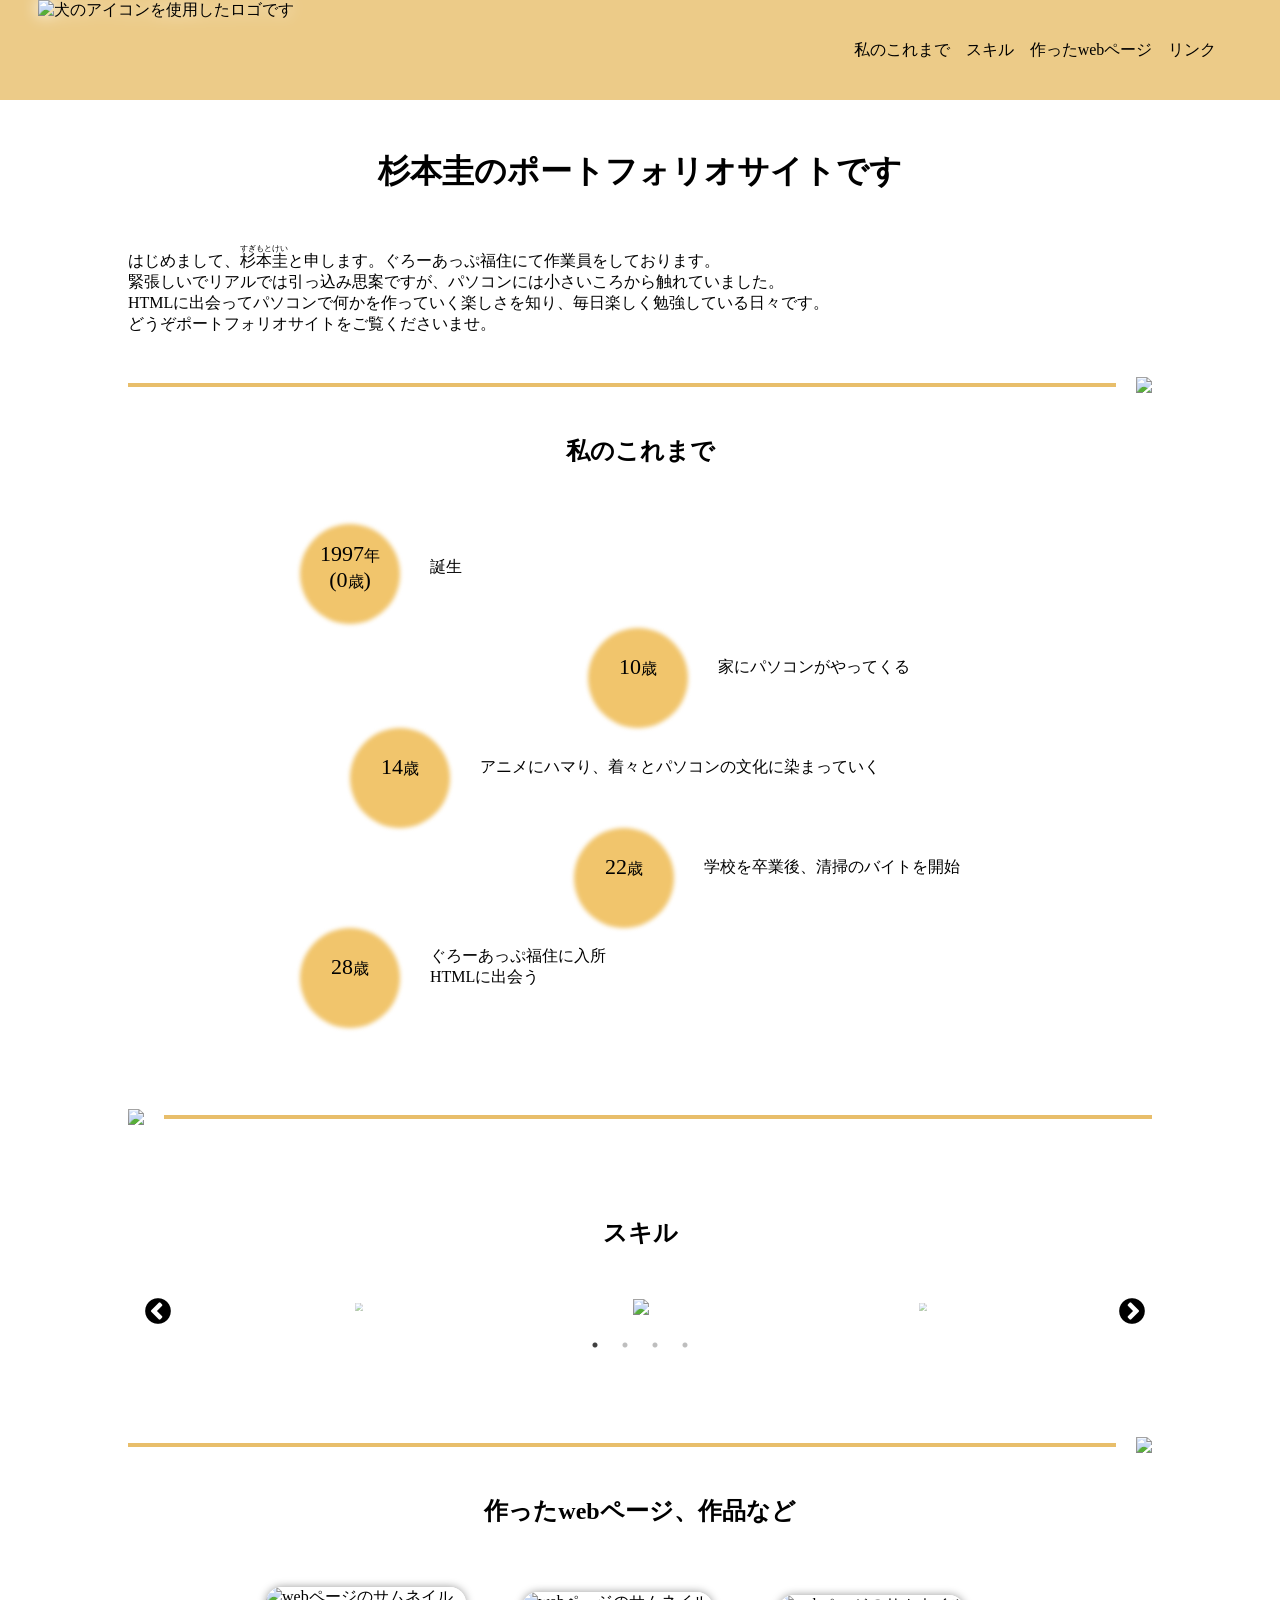
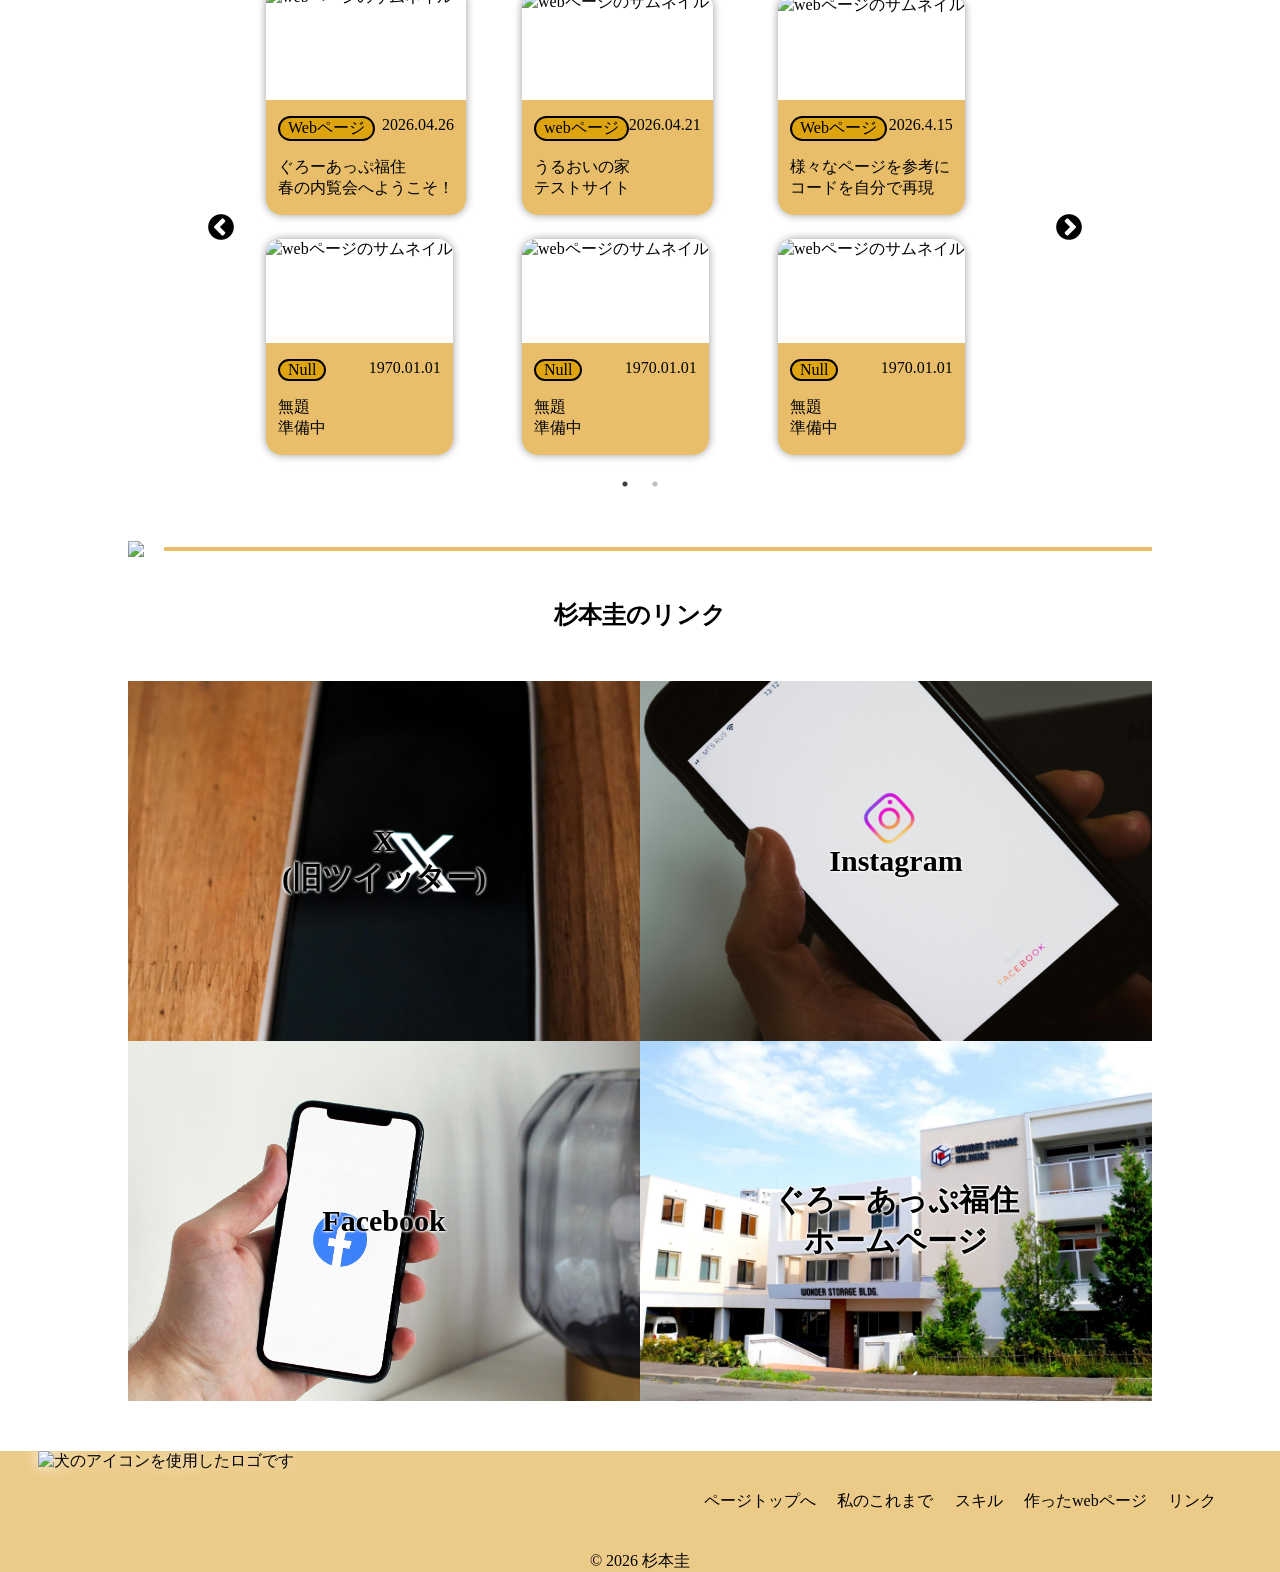
==== portfolio.html @ 8bff7aef "Add files via upload" ====
<!DOCTYPE html>
<html lang="ja">
<head>
    <meta charset="UTF-8">
    <meta name="viewport" content="width=device-width, initial-scale=1.0">
    <link rel="stylesheet" href="css/portfolio.css">
    <link rel="stylesheet" href="https://cdnjs.cloudflare.com/ajax/libs/font-awesome/6.0.0-beta3/css/all.min.css">
    <link rel="stylesheet" type="text/css" href="slick/slick.css"/>
    <link rel="stylesheet" type="text/css" href="slick/slick-theme.css"/>

<link rel="preconnect" href="https://fonts.gstatic.com" crossorigin>
<link href="https://fonts.googleapis.com/css2?family=Darumadrop+One&display=swap" rel="stylesheet">
    <title>杉本圭のポートフォリオサイト</title>
</head>
<body>
    <div class="header">
        <div class ="head-left">
            <img src="C:\Users\user\.vscode\K\media\Kicon.png" alt="犬のアイコンを使用したロゴです">
        </div>
        <ul class="head-right">
            <li><a href="#history">私のこれまで</a></li>
            <li><a href="#skill">スキル</a></li>
            <li><a href="#work">作ったwebページ</a></li>
            <li><a href="#link">リンク</a></li>
        </ul>
        <div class="hamburger">
            <input type="checkbox" id="menu-btn-check">
            <label for="menu-btn-check" class="menu-btn"><span></span></label>
            <div class="menu-content">
            <ul>
                <li>
                    <a href="#history">私のこれまで</a>
                </li>
                <li>
                    <a href="#skill">スキル</a>
                </li>
                <li>
                    <a href="#work">作ったwebページ</a>
                </li>
                <li>
                    <a href="#link">リンク</a>
                </li>
                <li>
                    <p>現在、文字のクリックではメニューが閉じません。<br>JavaScript学習後に改善予定です。<br>お手数ですが、メニューを閉じる場合はメニューボタンをクリックしてください。</p>
                </li>
            </ul>
        </div>
        </div>
    </div>
    <div class="top" id="top">
        <h1>杉本圭のポートフォリオサイトです</h1>
        <p>はじめまして、<ruby>杉本圭<rt>すぎもとけい</rt></ruby>と申します。ぐろーあっぷ福住にて作業員をしております。<br>
            緊張しいでリアルでは引っ込み思案ですが、パソコンには小さいころから触れていました。<br>
            HTMLに出会ってパソコンで何かを作っていく楽しさを知り、毎日楽しく勉強している日々です。<br>
            どうぞポートフォリオサイトをご覧くださいませ。
        </p>
    </div>
    <div class="run">
        <div class="line"></div>
        <img src="C:\Users\user\.vscode\K\media\run.png">
    </div>
    <div class="history" id="history">
        <h2>私のこれまで</h2>
        <ul class="history-con">
            <li>
                <div class="history-left">
                    <p>1997<span>年</span><br>
                    (0<span>歳</span>)</p>
                    <div class="monyamonya"></div>
                </div>
                <div class="history-right">
                    <p>誕生</p>
                </div>
            </li>
            <li class="history-migi">
                <div class="history-left">
                    <p>10<span>歳</span></p>
                    <div class="monyamonya"></div>
                </div>
                <div class="history-right">
                    <p>家にパソコンがやってくる</p>
                </div>
            </li>
            <li>
                <div class="history-left">
                    <p>14<span>歳</span></p>
                    <div class="monyamonya"></div>
                </div>
                <div class="history-right">
                    <p>アニメにハマり、着々とパソコンの文化に染まっていく</p>
                </div>
            </li>
            <li class="history-migi">
                <div class="history-left">
                    <p>22<span>歳</span></p>
                    <div class="monyamonya"></div>
                </div>
                <div class="history-right">
                    <p>学校を卒業後、清掃のバイトを開始</p>
                </div>
            </li>
            <li>
                <div class="history-left">
                    <p>28<span>歳</span></p>
                    <div class="monyamonya"></div>
                </div>
                <div class="history-right">
                    <p>ぐろーあっぷ福住に入所</p>
                    <p>HTMLに出会う</p>
                </div>
            </li>
        </ul>
    </div>
    <div class="run-re">
        <img src="C:\Users\user\.vscode\K\media\run-reverse.png">
        <div class="line-re"></div>
    </div>
    <div class="skill" id="skill">
        <h2>スキル</h2>
        <div class="skill-slider">
            <div><img src="C:\Users\user\.vscode\K\media\html-5_5968267.png"></div>
            <div><img src="C:\Users\user\.vscode\K\media\css-3_5968242.png"></div>
            <div><img src="C:\Users\user\.vscode\K\media\sql-database-generic.png"></div>
            <div><img src="C:\Users\user\.vscode\K\media\command-line.png"></div>
        </div>
    </div>
    <div class="run">
        <div class="line"></div>
        <img src="C:\Users\user\.vscode\K\media\run.png">
    </div>
    <div class="work" id="work">
        <h2>作ったwebページ、作品など</h2>
        <div class="work-slider">
            <div class="work-card">
                <a class="work-card-inner" href="file:///C:/Users/user/.vscode/slideshow/slideshow_2.html" target="_blank" rel="noopener noreferrer">
                    <img src="C:\Users\user\.vscode\K\media\スクリーンショット 2026-05-01 141116.png" alt="webページのサムネイル">
                    <div class="work-card-txt">
                        <div class="work-card-txt-top">
                            <p class="work-type">Webページ</p>
                            <p class="work-data">2026.04.26</p>
                        </div>
                        <p class="work-title">ぐろーあっぷ福住<br>春の内覧会へようこそ！</p>
                    </div>
                </a>
            </div>
            <div class="work-card">
                <a class="work-card-inner" href="https://formula-wsc.com/sugimoto/uruoinoie-midori/" target="_blank" rel="noopener noreferrer">
                    <img src="c:\Users\user\.vscode\K\media\スクリーンショット 2026-04-30 101649.png" alt="webページのサムネイル">
                    <div class="work-card-txt">
                        <div class="work-card-txt-top">
                            <p class="work-type">webページ</p>
                            <p class="work-data">2026.04.21</p>
                        </div>
                        <p class="work-title">うるおいの家<br>テストサイト</p>
                    </div>
                </a>
            </div>
            <div class="work-card">
                <a class="work-card-inner" href="https://formula-wsc.com/sugimoto/" target="_blank" rel="noopener noreferrer">
                    <img src="C:\Users\user\.vscode\K\media\0001.jpg" alt="webページのサムネイル">
                    <div class="work-card-txt">
                        <div class="work-card-txt-top">
                            <p class="work-type">Webページ</p>
                            <p class="work-data">2026.4.15</p>
                        </div>
                        <p class="work-title">様々なページを参考に<br>コードを自分で再現</p>
                    </div>
                </a>
            </div>
            <div class="work-card">
                <a class="work-card-inner" href="#"  target="_blank" rel="noopener noreferrer">
                    <img src="C:\Users\user\.vscode\K\media\942.png" alt="webページのサムネイル">
                    <div class="work-card-txt">
                        <div class="work-card-txt-top">
                            <p class="work-type">Null</p>
                            <p class="work-data">1970.01.01</p>
                        </div>
                        <p class="work-title">無題<br>準備中</p>
                    </div>
                </a>
            </div>
            <div class="work-card">
                <a class="work-card-inner" href="#"  target="_blank" rel="noopener noreferrer">
                    <img src="C:\Users\user\.vscode\K\media\942.png" alt="webページのサムネイル">
                    <div class="work-card-txt">
                        <div class="work-card-txt-top">
                            <p class="work-type">Null</p>
                            <p class="work-data">1970.01.01</p>
                        </div>
                        <p class="work-title">無題<br>準備中</p>
                    </div>
                </a>
            </div>
            <div class="work-card">
                <a class="work-card-inner" href="#"  target="_blank" rel="noopener noreferrer">
                    <img src="C:\Users\user\.vscode\K\media\942.png" alt="webページのサムネイル">
                    <div class="work-card-txt">
                        <div class="work-card-txt-top">
                            <p class="work-type">Null</p>
                            <p class="work-data">1970.01.01</p>
                        </div>
                        <p class="work-title">無題<br>準備中</p>
                    </div>
                </a>
            </div>
            <div class="work-card">
                <a class="work-card-inner" href="#"  target="_blank" rel="noopener noreferrer">
                    <img src="C:\Users\user\.vscode\K\media\942.png" alt="webページのサムネイル">
                    <div class="work-card-txt">
                        <div class="work-card-txt-top">
                            <p class="work-type">Null</p>
                            <p class="work-data">1970.01.01</p>
                        </div>
                        <p class="work-title">無題<br>準備中</p>
                    </div>
                </a>
            </div>
        </div>
    </div>
    <div class="run-re">
        <img src="C:\Users\user\.vscode\K\media\run-reverse.png">
        <div class="line-re"></div>
    </div>
    <div class="link" id="link">
        <h2>杉本圭のリンク</h2>
        <div class="link-con">
            <a class="link-leftup"><p>X<br>(旧ツイッター)</p><div class="bg-img"></div></a>
            <a class="link-rightup"><p>Instagram</p><div class="bg-img"></div></a>
            <a class="link-leftdown"><p>Facebook</p><div class="bg-img"></div></a>
            <a class="link-rightdown" href="https://growup.wonderstorage-c.com/fukuzumi/" target="_blank" rel="noopener noreferrer"><p>ぐろーあっぷ福住<br>ホームページ</p><div class="bg-img"></div></a>
        </div>
    </div>
    <div class="footer">
        <div class="footer-con">
            <div class ="footer-left">
                <img src="C:\Users\user\.vscode\K\media\Kicon.png" alt="犬のアイコンを使用したロゴです">
            </div>
            <ul class="footer-right">
                <li><a href="#top">ページトップへ</a></li>
                <li><a href="#history">私のこれまで</a></li>
                <li><a href="#skill">スキル</a></li>
                <li><a href="#work">作ったwebページ</a></li>
                <li><a href="#link">リンク</a></li>
            </ul>
            <a class="gotop" href="#">ページトップへ<i class="fa-solid fa-angles-up"></i></a>
        </div>
        <p>&copy; 2026 杉本圭</p>
    </div>

<script src="https://ajax.googleapis.com/ajax/libs/jquery/3.7.1/jquery.min.js"></script>
<script src="slick/slick.min.js"></script>
<script>
    $(document).ready(function(){
        $('.skill-slider').slick({
            centerMode: true,
            slidesToShow: 3,
            dots: true,
            arrows: true,
            infinite: true,
            responsive: [{
                breakpoint: 767,
                settings: {
                    centerMode: false,
                    slidesToShow: 1,
                },
            }],
        });
    });

    $(document).ready(function(){
        $('.work-slider').slick({
            rows: 2,
            slidesPerRow: 3,
            slidesToShow: 1,
            dots: true,
            arrows: true,
            infinite: true,
            responsive: [{
                breakpoint: 767,
                settings: {
                    slidesPerRow: 1,
                },
            }],
        });
    });
</script>

</body>
</html>
---- css/portfolio.css ----
@charset "UTF-8";
*, *::before, *::after {
  margin: 0;
  padding: 0;
  box-sizing: border-box;
}

html {
  scroll-behavior: smooth;
  scroll-padding-top: 150px;
}

body {
  width: 100%;
  max-width: 1980px;
  margin: 0 auto;
}

img {
  max-height: 100%;
  max-width: 100%;
}

a, a:visited {
  color: black;
  text-decoration: none;
  target: _brank;
}

h1, h2 {
  text-align: center;
  padding-bottom: 50px;
}
@media screen and (max-width: 767px) {
  h1, h2 {
    padding-bottom: 20px;
  }
}

i {
  font-family: "Font Awesome 6 Free";
  font-weight: 900;
}

/* 区切り線 */
.run {
  width: 80%;
  height: 100px;
  margin: 0 auto;
  display: flex;
  align-items: center;
}
@media screen and (max-width: 767px) {
  .run img {
    max-width: 50%;
    max-height: 50%;
  }
}

.line {
  width: 100%;
  height: 4px;
  background-color: #E8BE6B;
  margin-right: 2%;
}

.run-re {
  width: 80%;
  height: 100px;
  margin: 0 auto;
  display: flex;
  align-items: center;
}
@media screen and (max-width: 767px) {
  .run-re img {
    max-width: 50%;
    max-height: 50%;
  }
}

.line-re {
  width: 100%;
  height: 4px;
  background-color: #E8BE6B;
  margin-left: 2%;
}

/* ナビゲーションバー */
.header {
  width: 100%;
  height: 100px;
  background-color: rgba(232, 190, 107, 0.8);
  display: flex;
  justify-content: space-between;
  align-items: center;
  z-index: 1000;
  position: sticky;
  top: 0;
}
@media screen and (max-width: 767px) {
  .header {
    padding: 0 10% 0 5%;
  }
}
.header .head-left {
  display: block;
  margin-left: 3%;
  filter: drop-shadow(0 0 8px #ffffff);
  height: 100%;
}
.header .head-right {
  display: flex;
  list-style: none;
  justify-content: flex-end;
  align-items: center;
  margin-right: 5%;
}
.header .head-right li {
  margin-right: 5%;
  white-space: nowrap;
  transition: 0.3s;
}
.header .head-right li:last-child {
  margin-right: 0;
}
.header .head-right li:hover {
  opacity: 0.8;
  text-shadow: 0 0 5px white, 0 0 5px white;
}
@media screen and (max-width: 767px) {
  .header .head-right {
    display: none;
  }
}
.header .hamburger {
  display: none;
}
@media screen and (max-width: 767px) {
  .header .hamburger {
    display: block;
  }
}
.header .menu-btn {
  display: none;
}
@media screen and (max-width: 767px) {
  .header .menu-btn {
    display: flex;
    width: 50px;
    height: 50px;
    justify-content: center;
    align-items: center;
    border-radius: 8px;
    background-color: white;
    z-index: 90;
  }
  .header .menu-btn i {
    font-size: 28px;
  }
}
.header .menu-btn span,
.header .menu-btn span:before,
.header .menu-btn span:after {
  content: "";
  display: block;
  height: 3px;
  width: 25px;
  border-radius: 3px;
  background-color: #000000;
  position: absolute;
  transition: 0.3s;
}
.header .menu-btn span:before {
  bottom: 8px;
}
.header .menu-btn span:after {
  top: 8px;
}
.header #menu-btn-check:checked ~ .menu-btn span {
  background-color: rgba(255, 255, 255, 0); /*メニューオープン時は真ん中の線を透明にする*/
}
.header #menu-btn-check:checked ~ .menu-btn span::before {
  bottom: 0;
  transform: rotate(45deg);
}
.header #menu-btn-check:checked ~ .menu-btn span::after {
  top: 0;
  transform: rotate(-45deg);
}
.header #menu-btn-check {
  display: none;
}
.header .menu-content {
  display: none;
}
@media screen and (max-width: 767px) {
  .header .menu-content {
    display: block;
    width: 50%;
    height: auto;
    position: fixed;
    top: 100px;
    right: -100%;
    z-index: 80;
    background-color: rgb(232, 190, 107);
    transition: all 0.5s;
  }
}
.header #menu-btn-check:checked ~ .menu-content {
  display: block;
  right: 0;
}
.header .menu-content ul li {
  border-bottom: solid 1px #ffffff;
  list-style: none;
}
.header .menu-content ul li:last-child {
  border-bottom: none;
}
.header .menu-content ul li a {
  display: block;
  width: 100%;
  font-size: 15px;
  color: #ffffff;
  text-decoration: none;
  padding: 9px 15px 10px;
  position: relative;
}
.header .menu-content ul li a::before {
  content: "";
  width: 7px;
  height: 7px;
  border-top: solid 2px #ffffff;
  border-right: solid 2px #ffffff;
  transform: rotate(45deg);
  position: absolute;
  right: 11px;
  top: 16px;
}

/* トップ */
.top {
  width: 80%;
  margin: 0 auto;
}
.top h1 {
  padding-top: 50px;
}

/* これまでの経歴 */
.history {
  width: 100%;
  margin-bottom: 50px;
}
@media screen and (max-width: 767px) {
  .history {
    margin-bottom: 20px;
  }
}

.history-con {
  width: 50%;
  margin: 0 auto;
  display: flex;
  flex-direction: column;
}
@media screen and (max-width: 767px) {
  .history-con {
    width: 75%;
  }
}
.history-con li {
  display: flex;
  align-items: center;
  height: 100px;
  align-items: center;
}
.history-con .history-migi {
  display: flex;
  justify-content: flex-end;
}
@media screen and (max-width: 767px) {
  .history-con .history-migi {
    justify-content: flex-start;
  }
}

.history-left {
  position: relative;
  white-space: nowrap;
}
.history-left p {
  z-index: 2;
  font-size: 22px;
  width: 60px;
}
.history-left p:first-child {
  text-align: center;
}
.history-left p span {
  font-size: 16px;
}
@media screen and (max-width: 767px) {
  .history-left p {
    font-size: 19px;
  }
  .history-left p span {
    font-size: 14px;
  }
}

.monyamonya {
  position: absolute;
  top: -100%;
  left: -33%;
  width: 100px;
  height: 100px;
  background-color: #f1c56c;
  border-radius: 50%;
  animation: monya 6s ease-in-out infinite alternate;
  z-index: -1;
  filter: blur(2px);
}
@media screen and (max-width: 767px) {
  .monyamonya {
    top: -100%;
    left: -25%;
    width: 85px;
    height: 85px;
  }
}

@keyframes monya {
  0%, 100% {
    border-radius: 50%;
    transform: scale(1) rotate(0deg);
  }
  33% {
    border-radius: 55% 45% 60% 40%;
    transform: scale(1.1) rotate(5deg);
  }
  66% {
    border-radius: 45% 55% 40% 70%;
    transform: scale(1) rotate(-5deg);
  }
}
.history-con li:nth-child(1) .monyamonya {
  top: -33%;
  left: -33%;
}
@media screen and (max-width: 767px) {
  .history-con li:nth-child(1) .monyamonya {
    top: -25%;
    left: -25%;
  }
}
.history-con li:nth-child(2) {
  padding-right: 50px;
}
@media screen and (max-width: 767px) {
  .history-con li:nth-child(2) {
    padding-right: 0;
  }
}
.history-con li:nth-child(2) .monyamonya {
  animation-duration: 2.7s;
  animation-delay: -1.2s;
}
.history-con li:nth-child(3) {
  padding-left: 50px;
}
@media screen and (max-width: 767px) {
  .history-con li:nth-child(3) {
    padding-left: 0;
  }
}
.history-con li:nth-child(3) .monyamonya {
  animation-duration: 3.5s;
  animation-delay: -2.1s;
}
.history-con li:nth-child(4) .monyamonya {
  animation-duration: 2.9s;
  animation-delay: -0.8s;
}
.history-con li:nth-child(5) .monyamonya {
  animation-duration: 3.1s;
  animation-delay: -1.5s;
}

.history-right {
  padding-left: 50px;
}

/* スキル */
.skill {
  width: 100%;
  padding: 50px;
}
@media screen and (max-width: 767px) {
  .skill {
    padding: 20px;
  }
}

.skill-slider {
  width: 80%;
  margin: 0 auto;
}

.skill-slider img {
  max-width: 100%;
  max-height: 100%;
}

.skill-slider .slick-slide {
  transition: all 0.3s;
  opacity: 0.5;
  transform: scale(0.5);
  display: flex !important;
  justify-content: center;
  align-items: center;
}

@media screen and (max-width: 767px) {
  .skill-slider .slick-slide {
    opacity: 1;
    transform: scale(1);
  }
}
.skill-slider .slick-center {
  opacity: 1;
  transform: scale(1);
}

.skill-slider .slick-prev:before,
.skill-slider .slick-next:before {
  color: #000 !important;
  opacity: 1 !important;
  font-size: 30px;
}

.skill-slider .slick-dots {
  bottom: -40px !important;
}

/* 作品、作ったページ */
.work {
  width: 100%;
}

.work-slider {
  width: 60%;
  margin: 0 auto;
}

.work-card {
  padding: 10px;
}

.work-card-inner {
  display: inline-block;
  border-radius: 16px;
  overflow: hidden;
  height: 100%;
  box-shadow: 0 0 8px rgba(0, 0, 0, 0.4);
  transition: 0.3s;
}
.work-card-inner:hover {
  opacity: 0.8;
}
.work-card-inner img {
  height: 50%;
  width: auto;
  -o-object-fit: cover;
     object-fit: cover;
  aspect-ratio: 16/9;
  background-color: white;
}
.work-card-inner .work-card-txt {
  height: 50%;
  display: flex;
  flex-direction: column;
  background-color: #E8BE6B;
}
.work-card-inner .work-card-txt .work-card-txt-top {
  display: flex;
  justify-content: space-between;
  padding: 16px 12px;
}
.work-card-inner .work-card-txt .work-card-txt-top .work-type {
  background-color: rgb(222, 164, 16);
  border: 2px solid black;
  padding: 0 8px;
  border-radius: 16px;
}
.work-card-inner .work-card-txt .work-title {
  padding: 0 12px 16px;
}

.work-slider .slick-prev:before,
.work-slider .slick-next:before {
  color: #000 !important;
  opacity: 1 !important;
  font-size: 30px;
}

.work-slider .slick-prev {
  left: -50px;
}

.work-slider .slick-next {
  right: -50px;
}

/* リンク */
.link {
  width: 100%;
  padding-bottom: 50px;
}

.link-con {
  display: flex;
  flex-wrap: wrap;
  width: 80%;
  margin: 0 auto;
  height: 80vh;
  overflow: hidden;
}
@media screen and (max-width: 767px) {
  .link-con {
    height: 40vh;
  }
}
.link-con a {
  width: 50%;
  height: 50%;
  overflow: hidden;
  aspect-ratio: 2/1;
  transition: 0.3s;
  position: relative;
}
.link-con a:hover {
  opacity: 0.8;
}
.link-con a:hover .bg-img {
  transform: scale(1.1);
}
.link-con p {
  width: 100%;
  height: 100%;
  display: flex;
  justify-content: center;
  align-items: center;
  text-align: center;
  font-size: 30px;
  font-weight: 700;
  text-shadow: 0 0 3px white, 0 0 3px white, 0 0 3px white;
}
@media screen and (max-width: 767px) {
  .link-con p {
    font-size: 1.1rem;
  }
}

.bg-img {
  position: absolute;
  top: 0;
  left: 0;
  width: 100%;
  height: 100%;
  background-size: cover;
  background-position: center;
  z-index: -1;
  transition: 0.3s;
}

.link-leftup .bg-img {
  background-image: url("../media/link-X.jpg");
}

.link-rightup .bg-img {
  background-image: url("../media/link-insta.jpg");
}

.link-leftdown .bg-img {
  background-image: url("../media/link-facebook.jpg");
}

.link-rightdown .bg-img {
  background-image: url("../media/link-growup.jpg");
}

/* フッター */
.footer {
  width: 100%;
}

.footer-con {
  width: 100%;
  height: 100px;
  background-color: rgba(232, 190, 107, 0.8);
  display: flex;
  justify-content: space-between;
  z-index: 1000;
  position: sticky;
  top: 0;
}
.footer-con .footer-left {
  display: block;
  margin-left: 3%;
  filter: drop-shadow(0 0 8px #ffffff);
}
.footer-con .footer-right {
  display: flex;
  list-style: none;
  justify-content: flex-end;
  align-items: center;
  margin-right: 5%;
}
.footer-con .footer-right li {
  margin-right: 5%;
  white-space: nowrap;
  transition: 0.3s;
}
.footer-con .footer-right li:last-child {
  margin-right: 0;
}
.footer-con .footer-right li:hover {
  opacity: 0.8;
  text-shadow: 0 0 5px white, 0 0 5px white;
}
@media screen and (max-width: 767px) {
  .footer-con .footer-right {
    display: none;
  }
}
.footer-con .gotop {
  display: none;
}
@media screen and (max-width: 767px) {
  .footer-con .gotop {
    display: flex;
    justify-content: center;
    align-items: center;
    margin-right: 5%;
    white-space: nowrap;
  }
  .footer-con .gotop i {
    margin-left: 5%;
  }
}

.footer p {
  text-align: center;
  background-color: rgba(232, 190, 107, 0.8);
}/*# sourceMappingURL=portfolio.css.map */
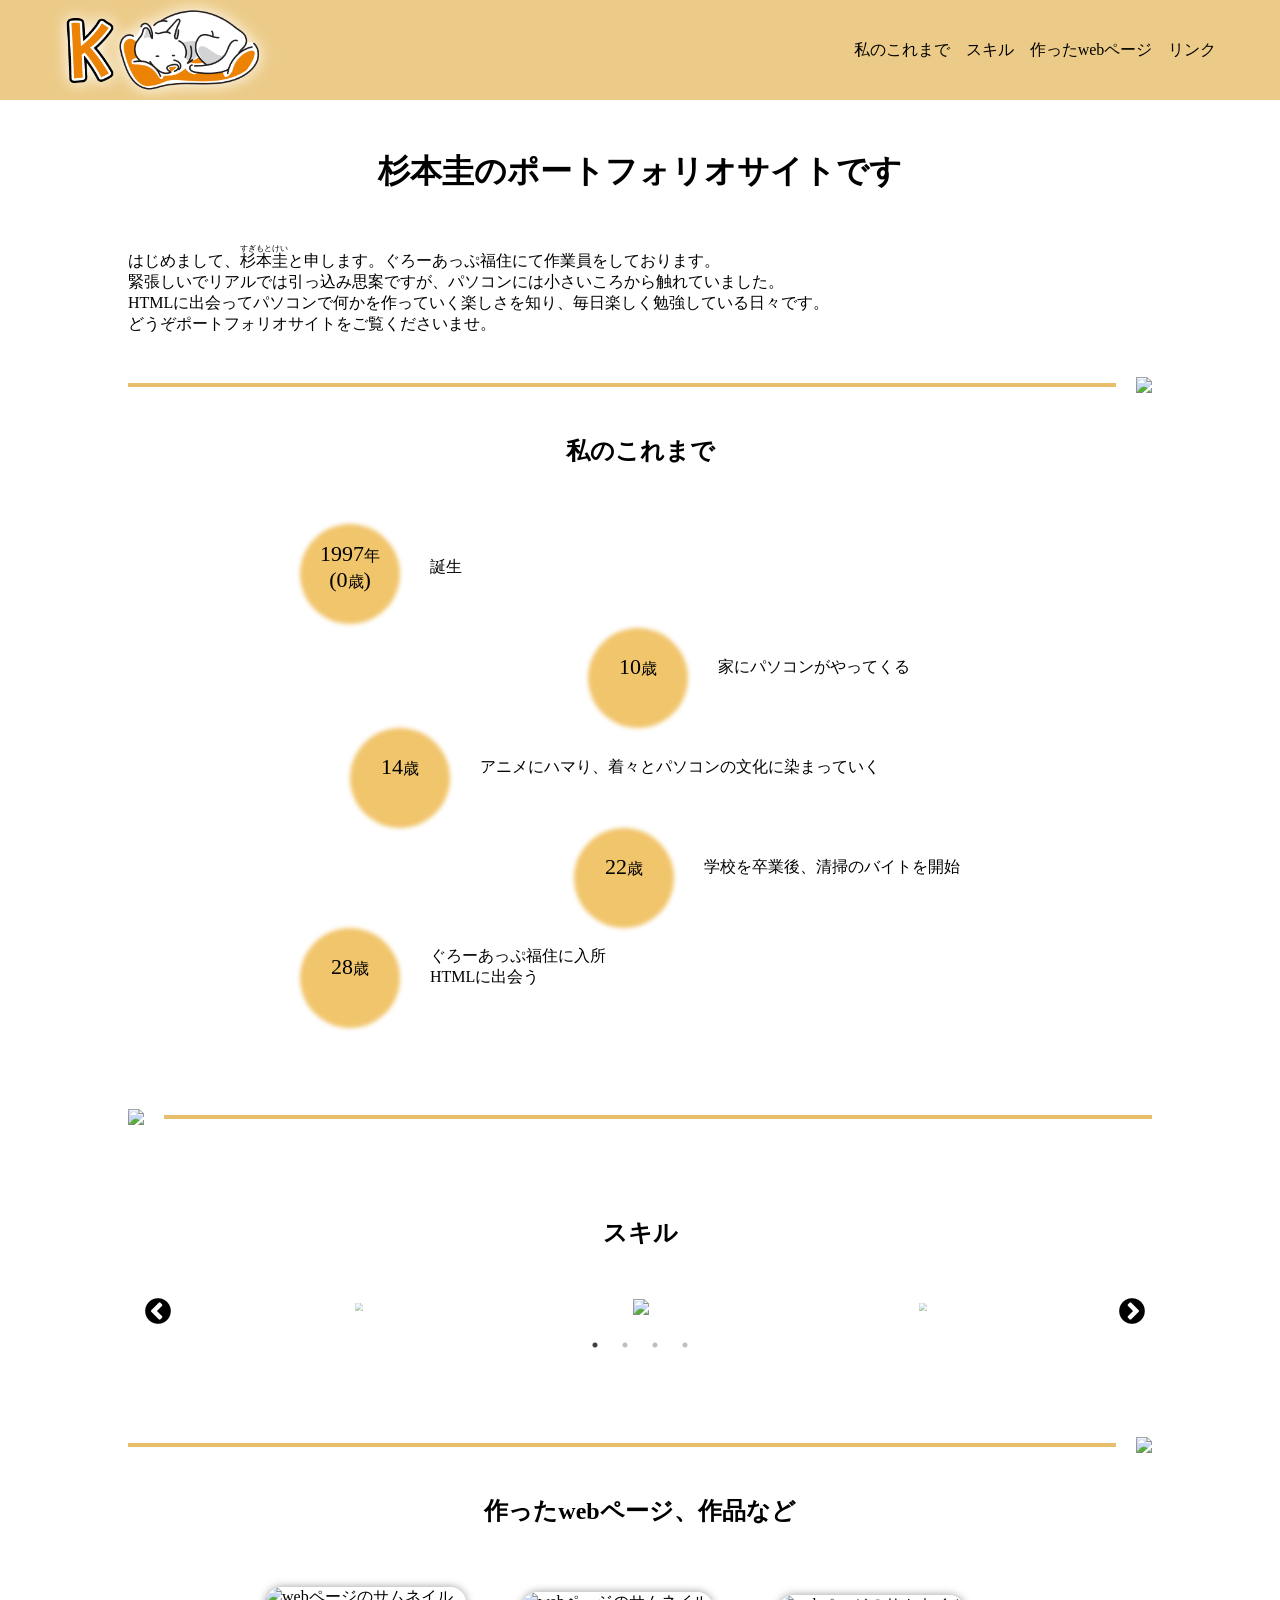
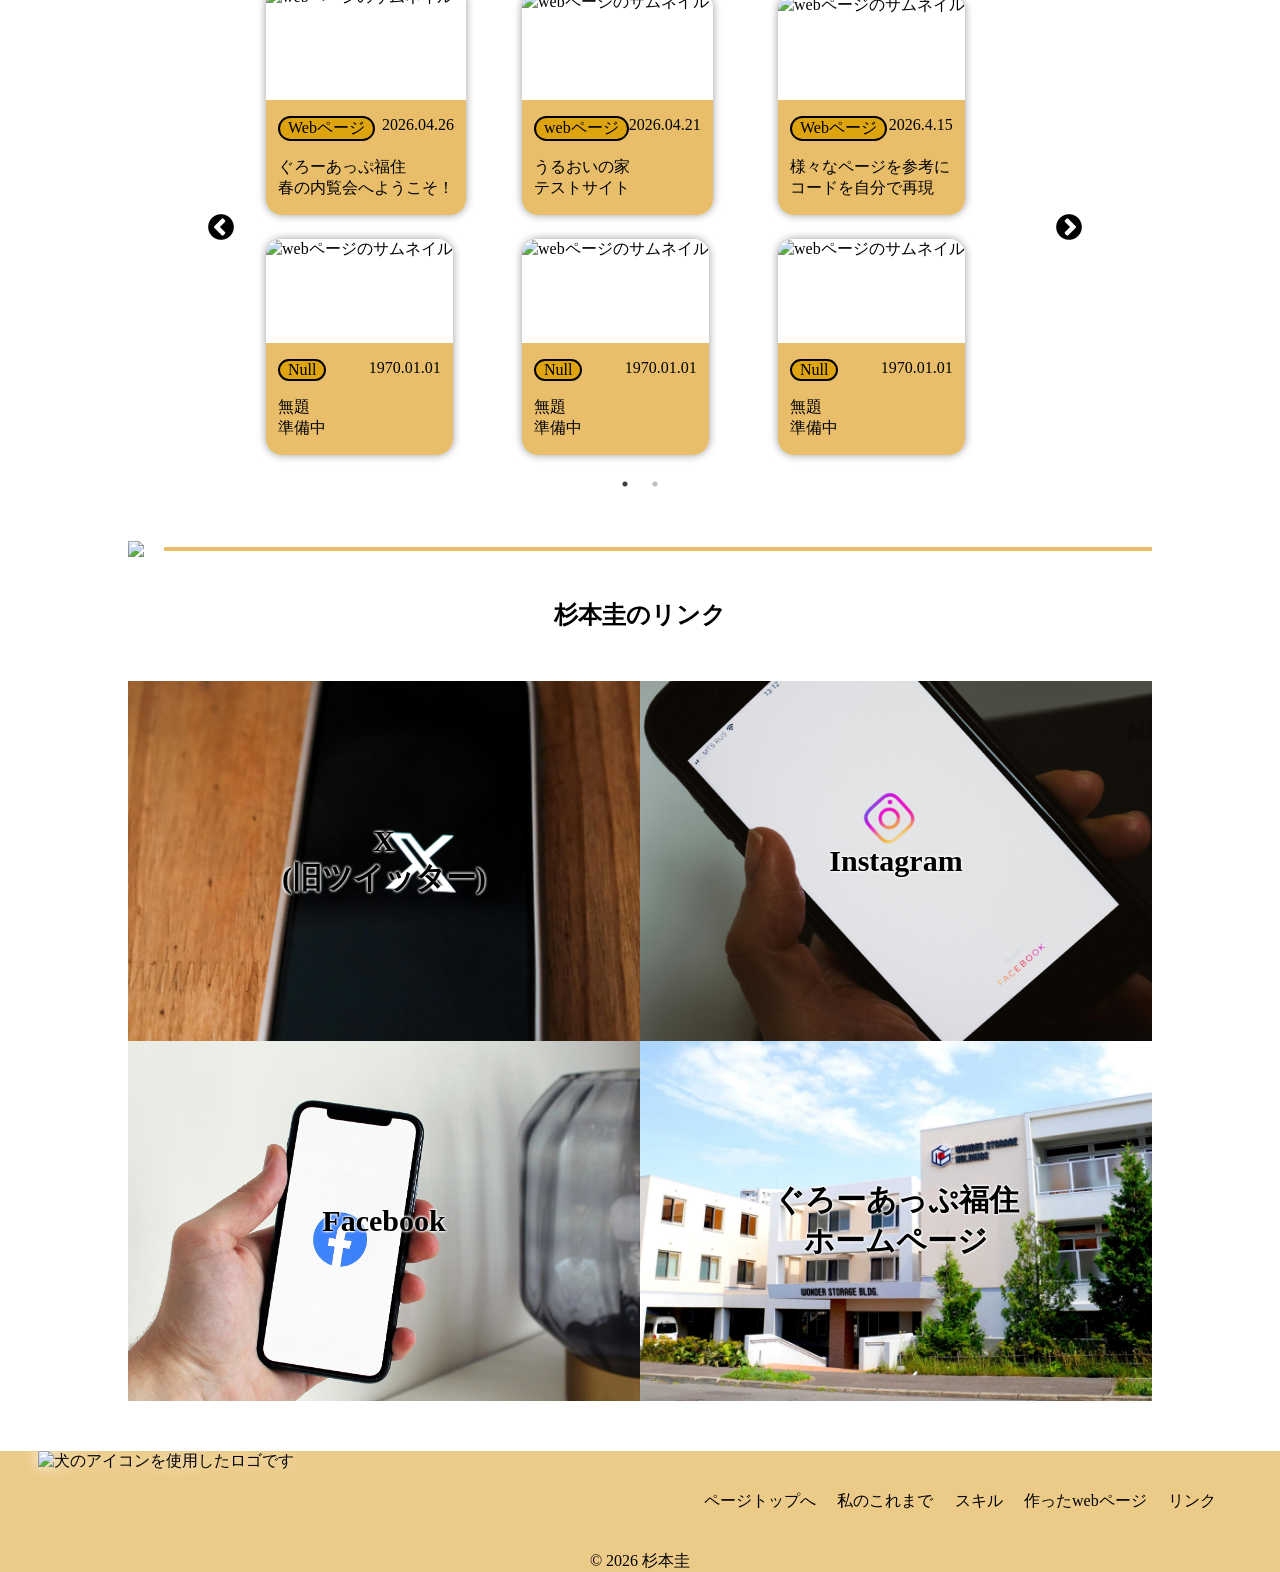
==== commit 7f82518f: "v1.1.0 ハンバーガーメニュー改良" ====
--- a/portfolio.html
+++ b/portfolio.html
@@ -7,7 +7,7 @@
     <link rel="stylesheet" href="https://cdnjs.cloudflare.com/ajax/libs/font-awesome/6.0.0-beta3/css/all.min.css">
     <link rel="stylesheet" type="text/css" href="slick/slick.css"/>
     <link rel="stylesheet" type="text/css" href="slick/slick-theme.css"/>
-
+    <script src="https://code.jquery.com/jquery-3.6.0.min.js"></script>
 <link rel="preconnect" href="https://fonts.gstatic.com" crossorigin>
 <link href="https://fonts.googleapis.com/css2?family=Darumadrop+One&display=swap" rel="stylesheet">
     <title>杉本圭のポートフォリオサイト</title>
@@ -15,7 +15,7 @@
 <body>
     <div class="header">
         <div class ="head-left">
-            <img src="C:\Users\user\.vscode\K\media\Kicon.png" alt="犬のアイコンを使用したロゴです">
+            <img src="media\Kicon.png" alt="犬のアイコンを使用したロゴです">
         </div>
         <ul class="head-right">
             <li><a href="#history">私のこれまで</a></li>
@@ -23,28 +23,25 @@
             <li><a href="#work">作ったwebページ</a></li>
             <li><a href="#link">リンク</a></li>
         </ul>
-        <div class="hamburger">
+        <div class="hamburger" id="menu">
             <input type="checkbox" id="menu-btn-check">
-            <label for="menu-btn-check" class="menu-btn"><span></span></label>
-            <div class="menu-content">
-            <ul>
-                <li>
-                    <a href="#history">私のこれまで</a>
-                </li>
-                <li>
-                    <a href="#skill">スキル</a>
-                </li>
-                <li>
-                    <a href="#work">作ったwebページ</a>
-                </li>
-                <li>
-                    <a href="#link">リンク</a>
-                </li>
-                <li>
-                    <p>現在、文字のクリックではメニューが閉じません。<br>JavaScript学習後に改善予定です。<br>お手数ですが、メニューを閉じる場合はメニューボタンをクリックしてください。</p>
-                </li>
-            </ul>
-        </div>
+            <label for="menu-btn-check" class="menu-btn" id="menu-btn"><span></span></label>
+            <div class="menu-content" id="menu-content">
+                <ul>
+                    <li>
+                        <a href="#history" class="close">私のこれまで</a>
+                    </li>
+                    <li>
+                        <a href="#skill" class="close">スキル</a>
+                    </li>
+                    <li>
+                        <a href="#work" class="close">作ったwebページ</a>
+                    </li>
+                    <li>
+                        <a href="#link" class="close">リンク</a>
+                    </li>
+                </ul>
+            </div>
         </div>
     </div>
     <div class="top" id="top">
@@ -246,8 +243,10 @@
         </div>
         <p>&copy; 2026 杉本圭</p>
     </div>
+<script src="https://code.jquery.com/jquery-3.7.1.min.js" integrity="sha256-/JqT3SQfawRcv/BIHPThkBvs0OEvtFFmqPF/lYI/Cxo=" crossorigin="anonymous"></script>
+<script src="https://ajax.googleapis.com/ajax/libs/jquery/3.7.1/jquery.min.js"></script>
+<script src="js/portfolio.js"></script>
 
-<script src="https://ajax.googleapis.com/ajax/libs/jquery/3.7.1/jquery.min.js"></script>
 <script src="slick/slick.min.js"></script>
 <script>
     $(document).ready(function(){
@@ -284,6 +283,5 @@
         });
     });
 </script>
-
 </body>
 </html>
--- a/css/portfolio.css
+++ b/css/portfolio.css
@@ -24,7 +24,6 @@
 a, a:visited {
   color: black;
   text-decoration: none;
-  target: _brank;
 }
 
 h1, h2 {
@@ -195,15 +194,14 @@
 }
 @media screen and (max-width: 767px) {
   .header .menu-content {
-    display: block;
+    display: none;
     width: 50%;
     height: auto;
     position: fixed;
     top: 100px;
-    right: -100%;
+    right: 0;
     z-index: 80;
     background-color: rgb(232, 190, 107);
-    transition: all 0.5s;
   }
 }
 .header #menu-btn-check:checked ~ .menu-content {
